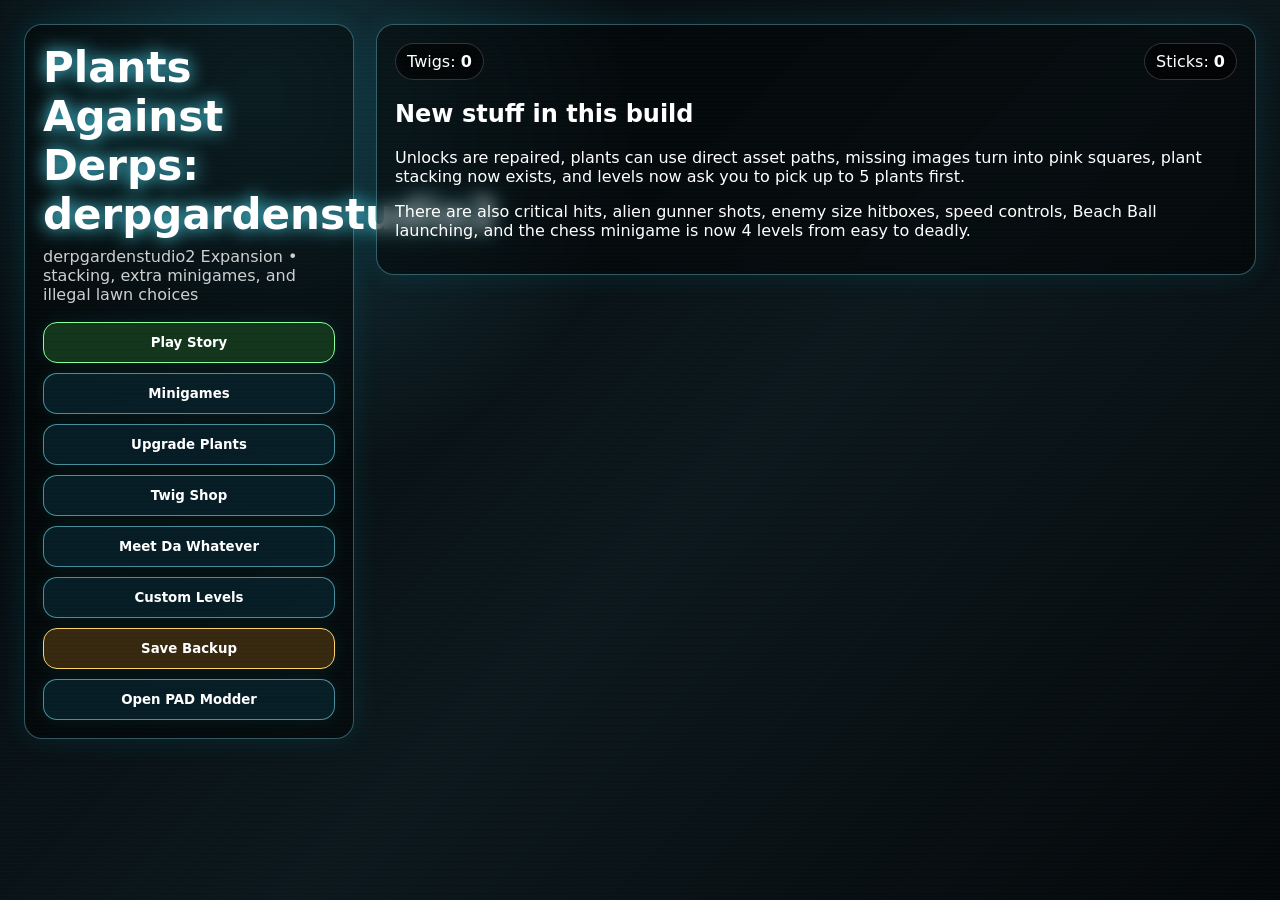
==== index.html @ 4bd2ff53 "The Second One" ====
<!DOCTYPE html>
<html lang="en">
<head>
  <meta charset="UTF-8" />
  <meta name="viewport" content="width=device-width, initial-scale=1.0" />

  <title>Plants Against Derps</title>

  <style>
    html,
    body {
      margin: 0;
      min-height: 100%;
      background: #071014;
      color: white;
      font-family: system-ui, Arial, sans-serif;
    }

    noscript {
      display: block;
      padding: 24px;
      font-size: 20px;
    }

    #loading {
      min-height: 100vh;
      display: grid;
      place-items: center;
      text-align: center;
      background:
        radial-gradient(circle at 20% 10%, rgba(80, 220, 255, 0.2), transparent 30%),
        linear-gradient(135deg, #030608, #0c181d 55%, #05080a);
    }

    #loading h1 {
      color: #f8ff74;
      font-size: clamp(34px, 8vw, 80px);
      margin: 0;
    }

    #loading p {
      color: #d7faff;
      font-size: 18px;
    }
  </style>
</head>

<body>
  <noscript>
    Plants Against Derps needs JavaScript enabled to run.
  </noscript>

  <div id="loading">
    <div>
      <h1>Plants Against Derps</h1>
      <p>Loading da derps...</p>
    </div>
  </div>

  <script src="main.js?v=3"></script>
</body>
</html>
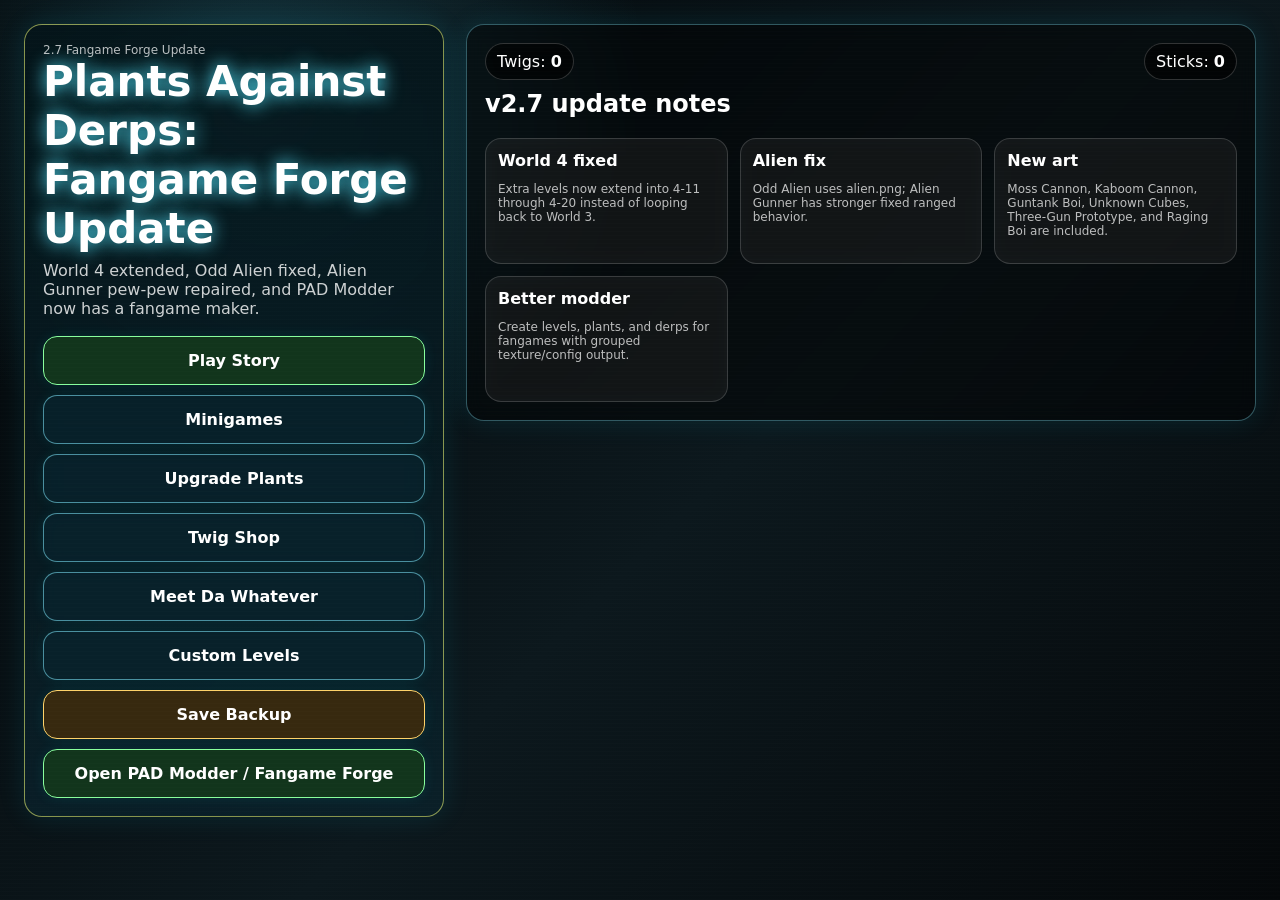
==== commit 1d86bdf8: "Extra thingys upd" ====
--- a/index.html
+++ b/index.html
@@ -57,6 +57,6 @@
     </div>
   </div>
 
-  <script src="main.js?v=3"></script>
+  <script src="main.js?v=27"></script>
 </body>
 </html>
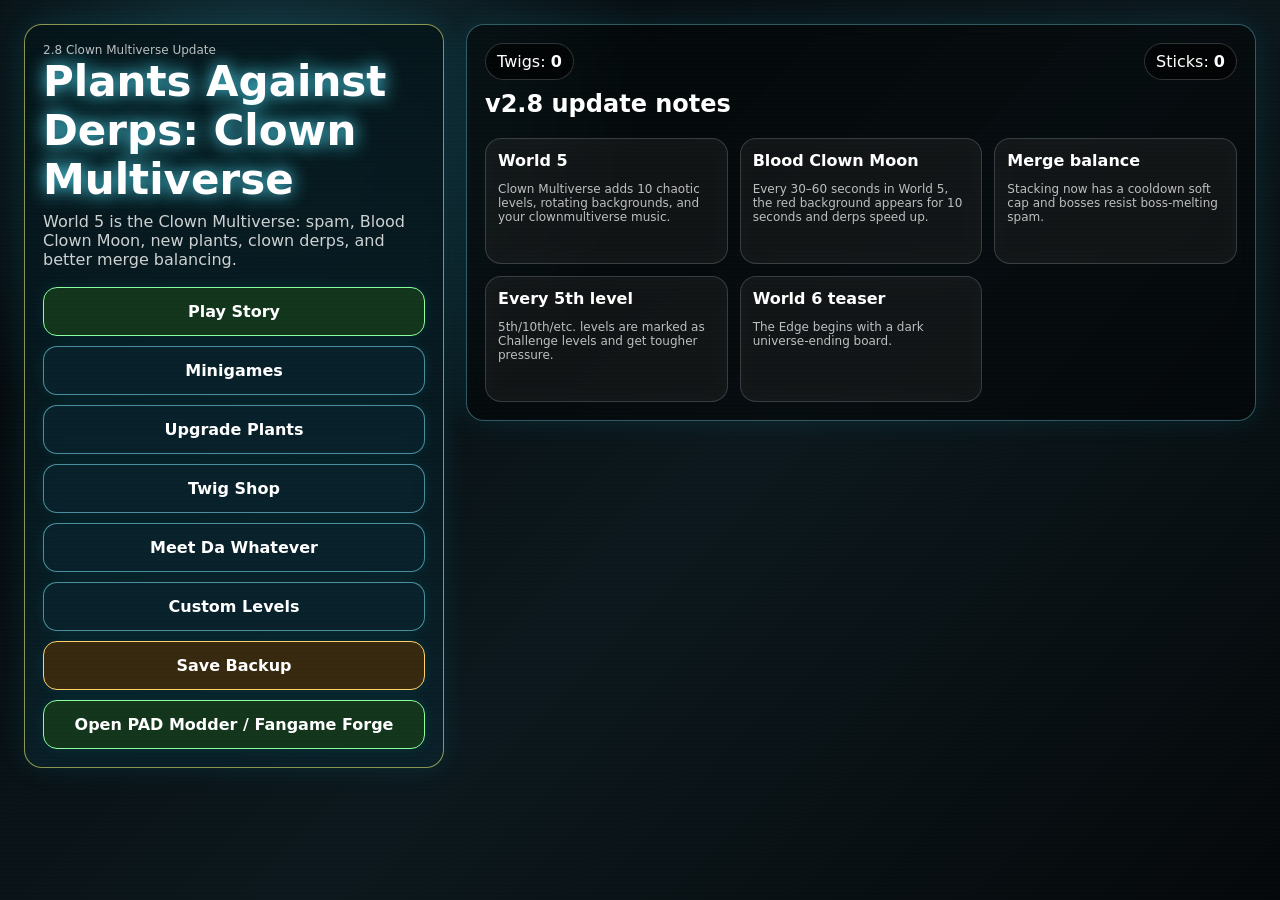
==== commit 635bdbd4: "PVP UPDATE" ====
--- a/index.html
+++ b/index.html
@@ -57,6 +57,6 @@
     </div>
   </div>
 
-  <script src="main.js?v=27"></script>
+  <script src="main.js?v=29"></script>
 </body>
 </html>
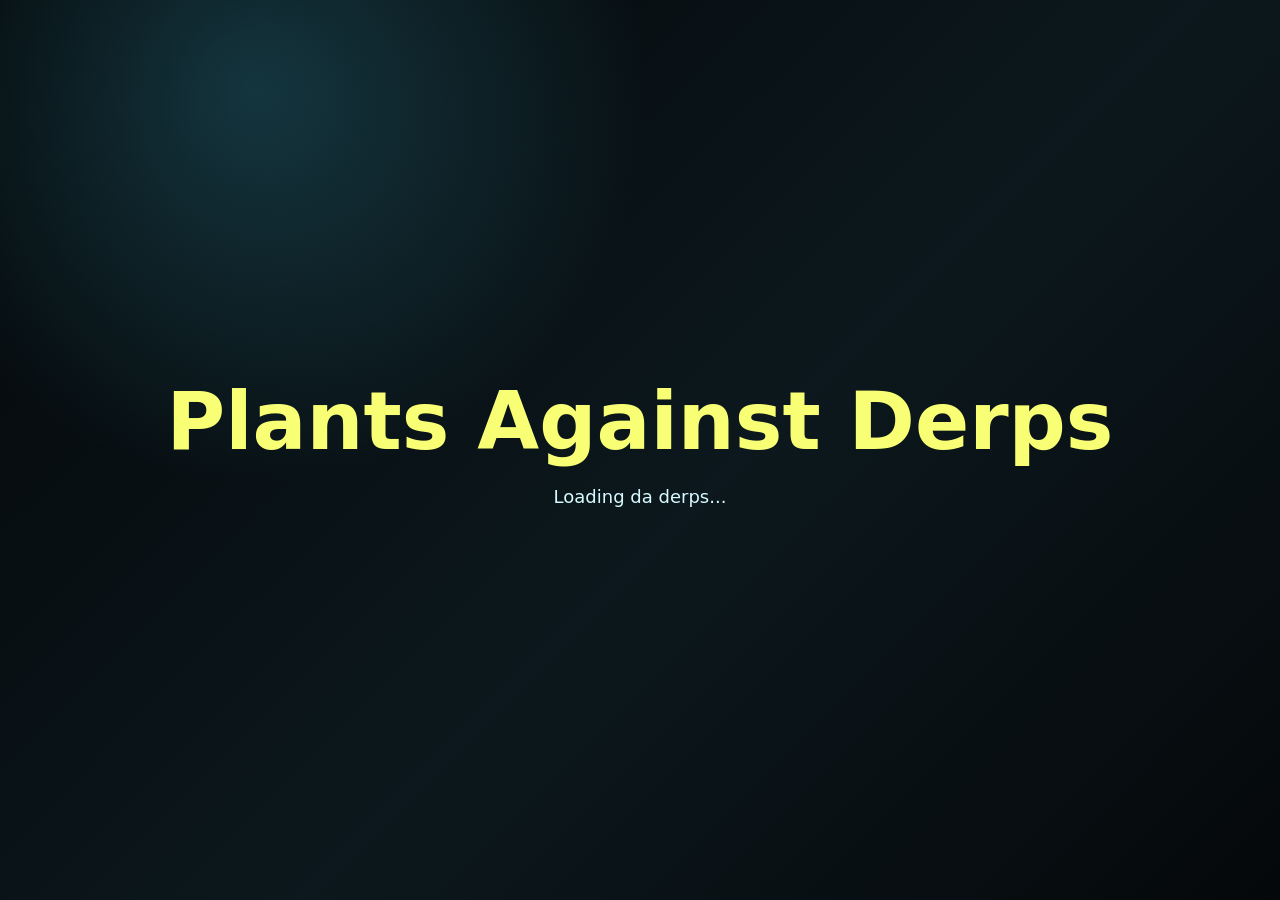
==== commit 14140c28: "FIXED! :)" ====
--- a/index.html
+++ b/index.html
@@ -57,6 +57,6 @@
     </div>
   </div>
 
-  <script src="main.js?v=29"></script>
+  <script src="main.js?v=291"></script>
 </body>
 </html>
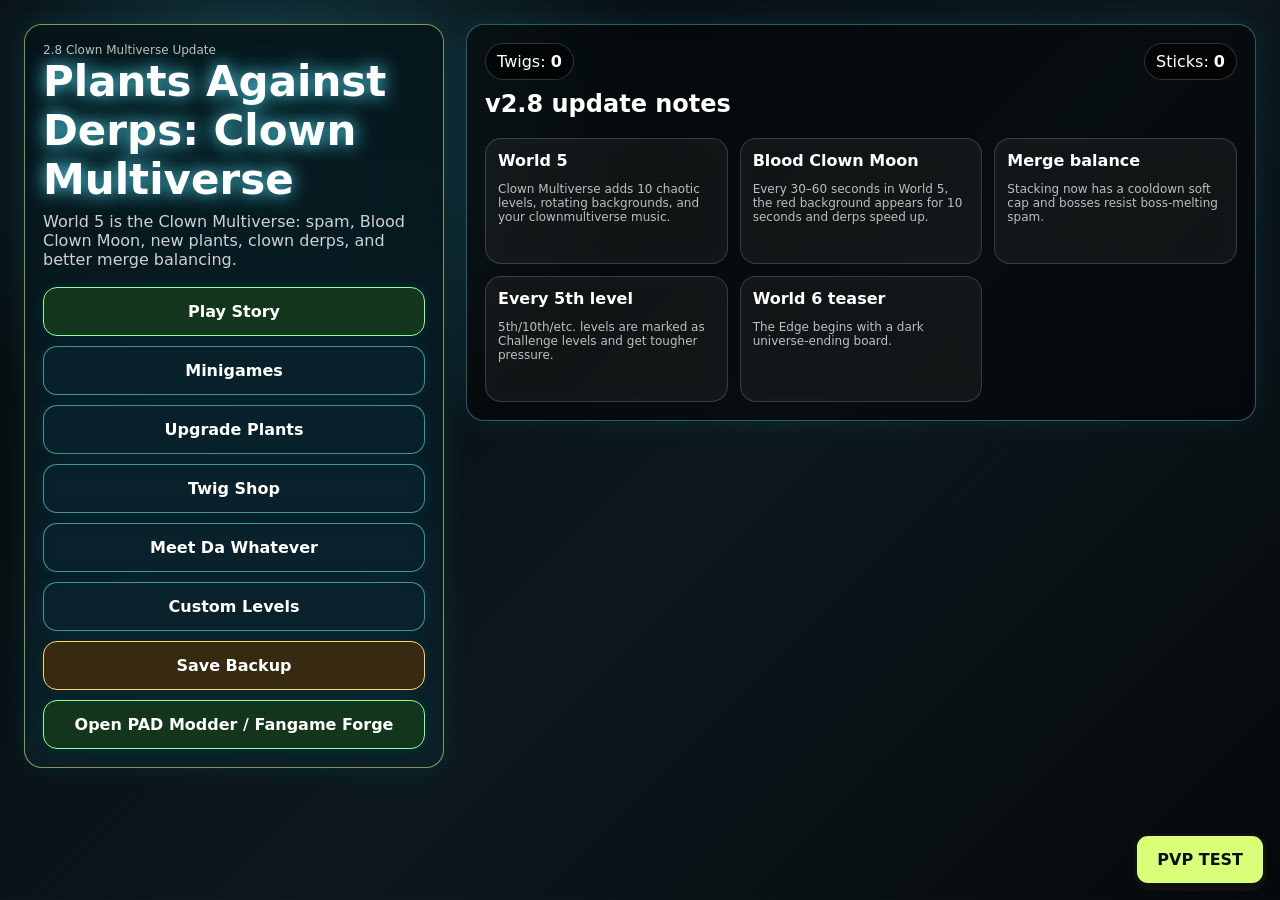
==== commit b6a44482: "Add files via upload" ====
--- a/index.html
+++ b/index.html
@@ -57,6 +57,37 @@
     </div>
   </div>
 
-  <script src="main.js?v=291"></script>
+  <script>
+    window.addEventListener("error", function (event) {
+      const loading = document.getElementById("loading");
+      if (loading) {
+        loading.innerHTML = `<div style="max-width:760px;padding:24px"><h1>PAD hit an error</h1><p style="white-space:pre-wrap;color:#ffd0d0">${event.message || "Unknown error"}</p><p>Open Inspect Element → Console and send the first red error.</p></div>`;
+      }
+    });
+  </script>
+  <script src="main.js?v=29-rescue-1"></script>
+  <script>
+    // Safe PVP entry button. This does not replace or patch PAD's core menu.
+    (function () {
+      function addPvpButton() {
+        if (document.getElementById("padSafePvpButton")) return;
+        const b = document.createElement("button");
+        b.id = "padSafePvpButton";
+        b.textContent = "PVP TEST";
+        b.title = "Open the experimental Plant vs Derp connection test";
+        Object.assign(b.style, {
+          position: "fixed", right: "14px", bottom: "14px", zIndex: "99999",
+          padding: "14px 20px", border: "3px solid #101010", borderRadius: "14px",
+          background: "#d9ff78", color: "#071014", fontWeight: "900",
+          fontSize: "16px", cursor: "pointer", boxShadow: "0 5px 0 #101010"
+        });
+        b.onclick = function () { location.href = "pvp/"; };
+        document.body.appendChild(b);
+      }
+      if (document.readyState === "loading") document.addEventListener("DOMContentLoaded", addPvpButton);
+      else addPvpButton();
+      setTimeout(addPvpButton, 1200);
+    })();
+  </script>
 </body>
 </html>
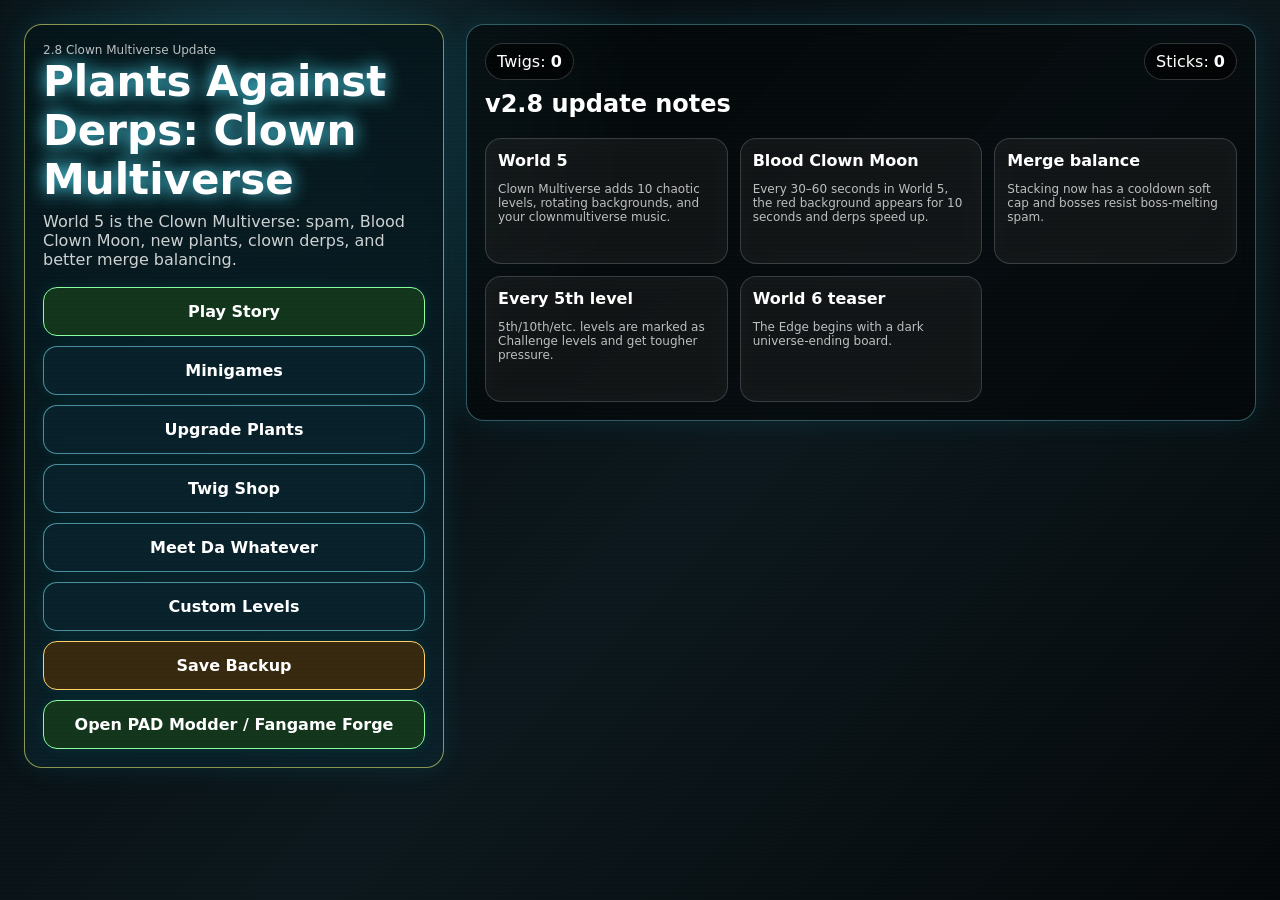
==== commit 9e40b4ca: "Add files via upload" ====
--- a/index.html
+++ b/index.html
@@ -57,37 +57,6 @@
     </div>
   </div>
 
-  <script>
-    window.addEventListener("error", function (event) {
-      const loading = document.getElementById("loading");
-      if (loading) {
-        loading.innerHTML = `<div style="max-width:760px;padding:24px"><h1>PAD hit an error</h1><p style="white-space:pre-wrap;color:#ffd0d0">${event.message || "Unknown error"}</p><p>Open Inspect Element → Console and send the first red error.</p></div>`;
-      }
-    });
-  </script>
-  <script src="main.js?v=29-rescue-1"></script>
-  <script>
-    // Safe PVP entry button. This does not replace or patch PAD's core menu.
-    (function () {
-      function addPvpButton() {
-        if (document.getElementById("padSafePvpButton")) return;
-        const b = document.createElement("button");
-        b.id = "padSafePvpButton";
-        b.textContent = "PVP TEST";
-        b.title = "Open the experimental Plant vs Derp connection test";
-        Object.assign(b.style, {
-          position: "fixed", right: "14px", bottom: "14px", zIndex: "99999",
-          padding: "14px 20px", border: "3px solid #101010", borderRadius: "14px",
-          background: "#d9ff78", color: "#071014", fontWeight: "900",
-          fontSize: "16px", cursor: "pointer", boxShadow: "0 5px 0 #101010"
-        });
-        b.onclick = function () { location.href = "pvp/"; };
-        document.body.appendChild(b);
-      }
-      if (document.readyState === "loading") document.addEventListener("DOMContentLoaded", addPvpButton);
-      else addPvpButton();
-      setTimeout(addPvpButton, 1200);
-    })();
-  </script>
+  <script src="main.js?v=292-showmenu-fix"></script>
 </body>
 </html>
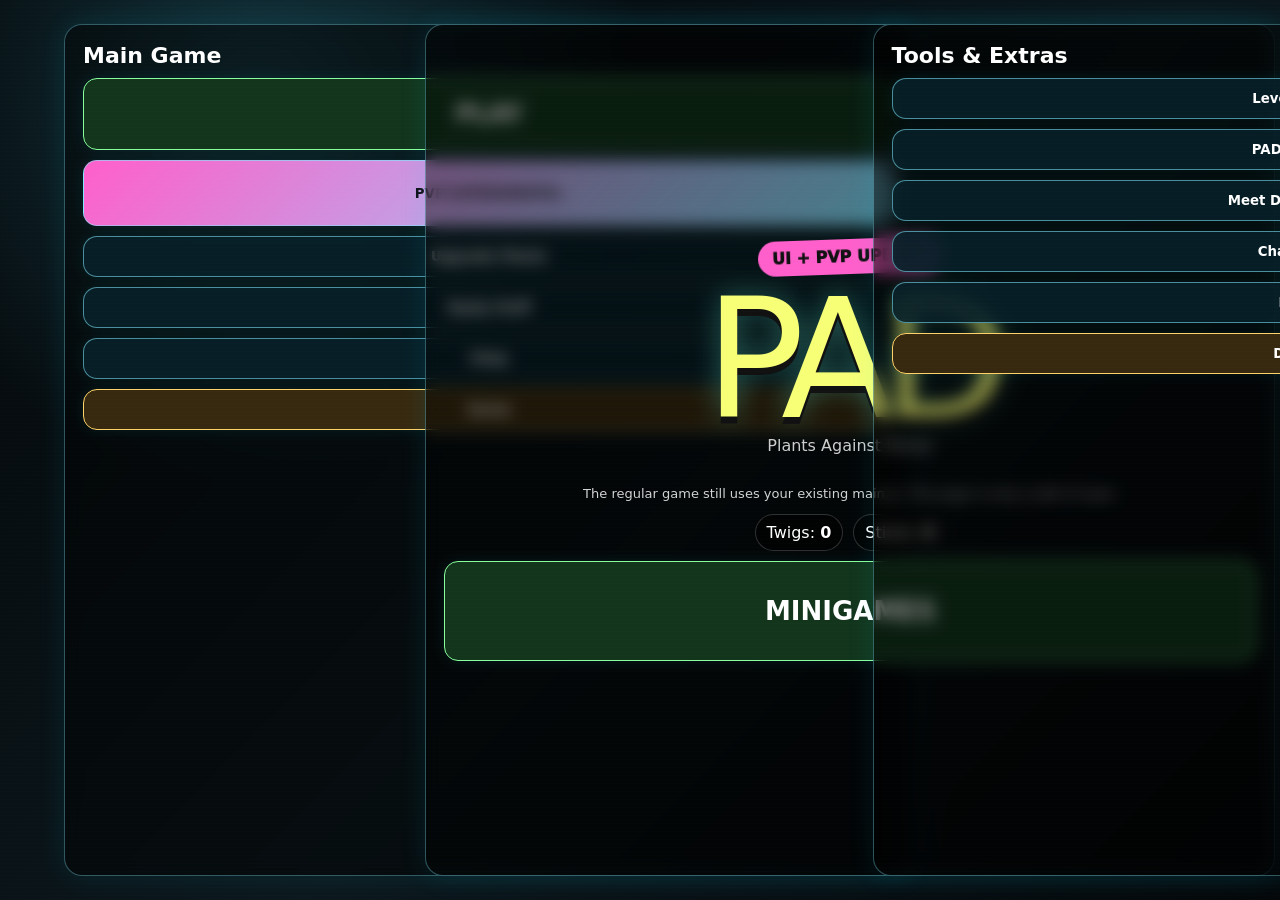
==== commit 7fe51c17: "Add files via upload" ====
--- a/index.html
+++ b/index.html
@@ -3,60 +3,21 @@
 <head>
   <meta charset="UTF-8" />
   <meta name="viewport" content="width=device-width, initial-scale=1.0" />
-
   <title>Plants Against Derps</title>
-
+  <link rel="stylesheet" href="style.css?v=28" />
+  <link rel="stylesheet" href="ui-v29.css?v=1" />
   <style>
-    html,
-    body {
-      margin: 0;
-      min-height: 100%;
-      background: #071014;
-      color: white;
-      font-family: system-ui, Arial, sans-serif;
-    }
-
-    noscript {
-      display: block;
-      padding: 24px;
-      font-size: 20px;
-    }
-
-    #loading {
-      min-height: 100vh;
-      display: grid;
-      place-items: center;
-      text-align: center;
-      background:
-        radial-gradient(circle at 20% 10%, rgba(80, 220, 255, 0.2), transparent 30%),
-        linear-gradient(135deg, #030608, #0c181d 55%, #05080a);
-    }
-
-    #loading h1 {
-      color: #f8ff74;
-      font-size: clamp(34px, 8vw, 80px);
-      margin: 0;
-    }
-
-    #loading p {
-      color: #d7faff;
-      font-size: 18px;
-    }
+    html, body { margin:0; min-height:100%; background:#071014; color:white; font-family:system-ui,Arial,sans-serif; }
+    #loading { min-height:100vh; display:grid; place-items:center; text-align:center; }
   </style>
 </head>
+<body>
+  <noscript>Plants Against Derps needs JavaScript enabled to run.</noscript>
+  <div id="loading"><div><h1>Plants Against Derps</h1><p>Loading da derps...</p></div></div>
 
-<body>
-  <noscript>
-    Plants Against Derps needs JavaScript enabled to run.
-  </noscript>
-
-  <div id="loading">
-    <div>
-      <h1>Plants Against Derps</h1>
-      <p>Loading da derps...</p>
-    </div>
-  </div>
-
-  <script src="main.js?v=292-showmenu-fix"></script>
+  <!-- Keep your existing working gameplay file. -->
+  <script src="main.js?v=28"></script>
+  <!-- This file only redraws the homepage after the game has booted. -->
+  <script src="ui-v29.js?v=1"></script>
 </body>
 </html>
--- a/style.css
+++ b/style.css
@@ -0,0 +1,197 @@
+*{box-sizing:border-box}:root{--aero-blue:#7ee8ff;--glow:#ffe95a;--panel:rgba(255,255,255,.16)}body{margin:0;min-height:100vh;font-family:"Segoe UI",Arial,sans-serif;color:white;overflow:hidden;background:#000}.screen{display:none;width:100vw;height:100vh}.screen.active{display:block}#mainMenu{position:relative;background:radial-gradient(circle at 76% 18%,rgba(255,255,255,.8),transparent 8%),radial-gradient(circle at 70% 34%,rgba(97,230,255,.6),transparent 22%),radial-gradient(circle at 30% 70%,rgba(27,116,255,.45),transparent 30%),linear-gradient(135deg,#02040a,#09213a 48%,#050b12);overflow:hidden}.aero-orbs span{position:absolute;display:block;border-radius:999px;background:radial-gradient(circle at 30% 25%,rgba(255,255,255,.9),rgba(125,235,255,.24) 35%,rgba(0,50,120,.1));border:1px solid rgba(255,255,255,.4);box-shadow:inset 0 0 28px rgba(255,255,255,.22),0 0 24px rgba(93,230,255,.34);animation:float 8s infinite ease-in-out}.aero-orbs span:nth-child(1){width:180px;height:180px;left:55%;top:8%}.aero-orbs span:nth-child(2){width:100px;height:100px;left:82%;top:62%;animation-delay:-2s}.aero-orbs span:nth-child(3){width:130px;height:130px;left:40%;top:70%;animation-delay:-4s}.aero-orbs span:nth-child(4){width:70px;height:70px;left:72%;top:42%;animation-delay:-1s}@keyframes float{0%,100%{transform:translateY(0)}50%{transform:translateY(-18px)}}.menu-left{position:absolute;left:54px;top:76px;width:420px;z-index:2}h1{font-size:58px;line-height:.95;margin:0 0 12px;text-shadow:0 0 18px rgba(126,232,255,.9),0 4px 0 rgba(0,0,0,.28)}.tagline{color:#c8f7ff;font-size:18px;margin-bottom:30px}.bubble-btn{display:block;width:260px;margin:14px 0;padding:15px 24px;border-radius:999px;border:1px solid rgba(255,255,255,.8);color:#07304a;font-weight:900;font-size:22px;cursor:pointer;background:radial-gradient(circle at 30% 15%,rgba(255,255,255,.96),rgba(255,255,255,.24) 20%,transparent 35%),linear-gradient(180deg,#dfffff,#53ddff 48%,#1d90d2 52%,#a3f5ff);box-shadow:inset 0 2px 12px rgba(255,255,255,.9),0 8px 22px rgba(0,0,0,.35),0 0 18px rgba(88,221,255,.42);transition:transform .12s,filter .12s}.bubble-btn:hover{transform:translateX(8px) scale(1.03);filter:brightness(1.12)}.bubble-btn.small{width:auto;display:inline-block;font-size:16px;padding:10px 18px}.menu-art{position:absolute;right:60px;top:80px;width:520px}.glass-card,.panel{background:linear-gradient(135deg,rgba(255,255,255,.20),rgba(255,255,255,.06));border:1px solid rgba(255,255,255,.45);border-radius:34px;padding:28px;box-shadow:inset 0 0 40px rgba(255,255,255,.06),0 20px 70px rgba(0,0,0,.45);backdrop-filter:blur(12px)}.glass-card img{width:100%;max-height:330px;object-fit:contain;background:white;border-radius:18px}#levelScreen,#howScreen{background:radial-gradient(circle at top,rgba(120,230,255,.25),transparent 30%),#05070b;display:none;place-items:center;padding:30px}#levelScreen.active,#howScreen.active{display:grid}.panel{width:min(850px,94vw)}#levelGrid{display:grid;grid-template-columns:repeat(5,1fr);gap:12px;margin:20px 0}.level-tile{padding:18px 8px;border-radius:18px;border:1px solid rgba(255,255,255,.5);color:white;background:linear-gradient(180deg,rgba(37,150,190,.8),rgba(5,40,70,.9));cursor:pointer;font-weight:900;box-shadow:0 10px 24px rgba(0,0,0,.35)}#gameScreen{background:#111;padding:10px}#topHud,#gameBottom{height:52px;background:#101010;border:3px solid #222;display:flex;align-items:center;justify-content:space-between;padding:8px 14px;gap:12px}#levelTitle{color:var(--glow);font-size:20px}#levelDesc{color:#aaa;margin-left:10px}#stats{display:flex;gap:12px;flex-wrap:wrap}#stats span,#message{color:#e8e8e8;font-family:monospace}#gameWrap{height:calc(100vh - 124px);display:grid;grid-template-columns:145px 1fr;gap:10px;padding:10px 0}#cards{background:#262626;border:3px solid #000;padding:8px;overflow-y:auto}.card{background:#eee;color:#111;border:3px solid #000;margin-bottom:8px;min-height:96px;cursor:pointer;text-align:center;padding:4px}.card.selected{outline:5px solid #ffe95a}.card img{width:72px;height:52px;object-fit:contain;background:white}.card b{display:block;font-size:13px}.card span{font-size:12px}#game{width:100%;height:100%;image-rendering:pixelated;image-rendering:crisp-edges;background:#78bb4a;border:3px solid #000}code{color:#fff1a1}
+@media (max-width: 800px) {
+  body {
+    overflow: auto;
+  }
+
+  #mainMenu {
+    min-height: 100vh;
+    height: auto;
+    padding-bottom: 40px;
+  }
+
+  .menu-left {
+    position: relative;
+    left: auto;
+    top: auto;
+    width: auto;
+    padding: 24px;
+  }
+
+  .menu-art {
+    position: relative;
+    right: auto;
+    top: auto;
+    width: auto;
+    padding: 18px;
+  }
+
+  h1 {
+    font-size: 40px;
+  }
+
+  .bubble-btn {
+    width: min(310px, 92vw);
+    font-size: 18px;
+  }
+
+  #gameScreen {
+    overflow: auto;
+  }
+
+  #topHud,
+  #gameBottom {
+    height: auto;
+    flex-wrap: wrap;
+  }
+
+  #gameWrap {
+    height: auto;
+    grid-template-columns: 1fr;
+  }
+
+  #cards {
+    display: flex;
+    gap: 8px;
+    overflow-x: auto;
+    min-height: 120px;
+  }
+
+  .card {
+    min-width: 120px;
+  }
+
+  #game {
+    width: 100%;
+    height: auto;
+    aspect-ratio: 900 / 520;
+  }
+}
+/* v1.6 stable layout + menu input fix */
+
+#gameScreen.active {
+  display: flex !important;
+  flex-direction: column !important;
+  min-height: 100vh !important;
+  overflow: auto !important;
+}
+
+#gameWrap {
+  display: grid !important;
+  grid-template-columns: minmax(0, 900px) 300px !important;
+  grid-template-areas: "board cards" !important;
+  gap: 14px !important;
+  align-items: start !important;
+  justify-content: center !important;
+  width: 100% !important;
+  max-width: 1250px !important;
+  margin: 0 auto !important;
+  height: auto !important;
+  min-height: 0 !important;
+}
+
+#game {
+  grid-area: board !important;
+  width: 100% !important;
+  max-width: 900px !important;
+  height: auto !important;
+  aspect-ratio: 900 / 520 !important;
+  display: block !important;
+}
+
+#cards {
+  grid-area: cards !important;
+  max-height: 560px !important;
+  overflow-y: auto !important;
+  overflow-x: hidden !important;
+  display: block !important;
+  width: 100% !important;
+}
+
+.card {
+  width: 100% !important;
+  margin-bottom: 8px !important;
+}
+
+/* Prevent invisible overlays from blocking menu clicks */
+#padFadeOverlay:not(.show),
+#padPickerOverlay:not(.show),
+#padShopOverlay:not(.show),
+#padUpgradeOverlay:not(.show),
+#padMinigameOverlay:not(.show),
+#padCreditsOverlay:not(.show) {
+  pointer-events: none !important;
+}
+
+#padFadeOverlay.show {
+  opacity: 1 !important;
+  pointer-events: none !important;
+}
+
+#padGlowLayer {
+  pointer-events: none !important;
+}
+
+#padGlowLayer .pad-glow-drop {
+  pointer-events: all !important;
+}
+
+/* Mobile layout */
+@media (max-width: 900px) {
+  body {
+    overflow: auto !important;
+  }
+
+  #gameScreen.active {
+    min-height: 100svh !important;
+    overflow: auto !important;
+  }
+
+  #gameWrap {
+    display: flex !important;
+    flex-direction: column !important;
+    padding: 0 8px 20px !important;
+    gap: 8px !important;
+    max-width: 100% !important;
+  }
+
+  #game {
+    width: 100% !important;
+    max-width: 100% !important;
+    height: auto !important;
+    aspect-ratio: 900 / 520 !important;
+  }
+
+  #cards {
+    display: flex !important;
+    flex-direction: row !important;
+    gap: 8px !important;
+    overflow-x: auto !important;
+    overflow-y: hidden !important;
+    max-height: none !important;
+    width: 100% !important;
+    padding: 8px 4px !important;
+  }
+
+  .card {
+    min-width: 125px !important;
+    max-width: 125px !important;
+    flex: 0 0 125px !important;
+    margin-bottom: 0 !important;
+    font-size: 12px !important;
+  }
+
+  .card img {
+    max-height: 54px !important;
+    object-fit: contain !important;
+  }
+
+  #topHud,
+  #gameBottom {
+    height: auto !important;
+    min-height: 44px !important;
+    flex-wrap: wrap !important;
+    font-size: 13px !important;
+    gap: 6px !important;
+  }
+}
--- a/ui-v29.css
+++ b/ui-v29.css
@@ -0,0 +1,35 @@
+/* PAD v2.9 UI-only drop-in. This does not replace gameplay CSS. */
+.pad29-home {
+  display:grid;
+  grid-template-columns:minmax(220px, 1fr) minmax(270px, 1.25fr) minmax(220px, 1fr);
+  gap:18px;
+  align-items:stretch;
+  max-width:1200px;
+  margin:0 auto;
+}
+.pad29-home .panel { min-width:0; }
+.pad29-logo {
+  font-size:clamp(72px, 13vw, 180px);
+  line-height:.82;
+  text-align:center;
+  letter-spacing:-.08em;
+  margin:18px 0 8px;
+  color:#f7ff76;
+  text-shadow:0 7px 0 #111, 0 0 28px rgba(106,255,224,.35);
+}
+.pad29-update-badge {
+  display:inline-flex; padding:8px 14px; border-radius:999px;
+  background:#ff5fcb; color:#111; font-weight:1000; transform:rotate(-2deg);
+}
+.pad29-section-title { margin:0 0 10px; font-size:22px; }
+.pad29-button-grid { display:grid; gap:10px; }
+.pad29-play { min-height:72px; font-size:24px; }
+.pad29-pvp { min-height:66px; background:linear-gradient(135deg,#ff5fcb,#7ee8ff)!important; color:#101016!important; }
+.pad29-minigames { min-height:100px; font-size:26px; }
+.pad29-center { display:flex; flex-direction:column; justify-content:center; text-align:center; }
+.pad29-small { opacity:.82; font-size:13px; }
+@media (max-width:850px){
+  .pad29-home{grid-template-columns:1fr;}
+  .pad29-center{order:-1;}
+  .pad29-logo{font-size:90px;}
+}
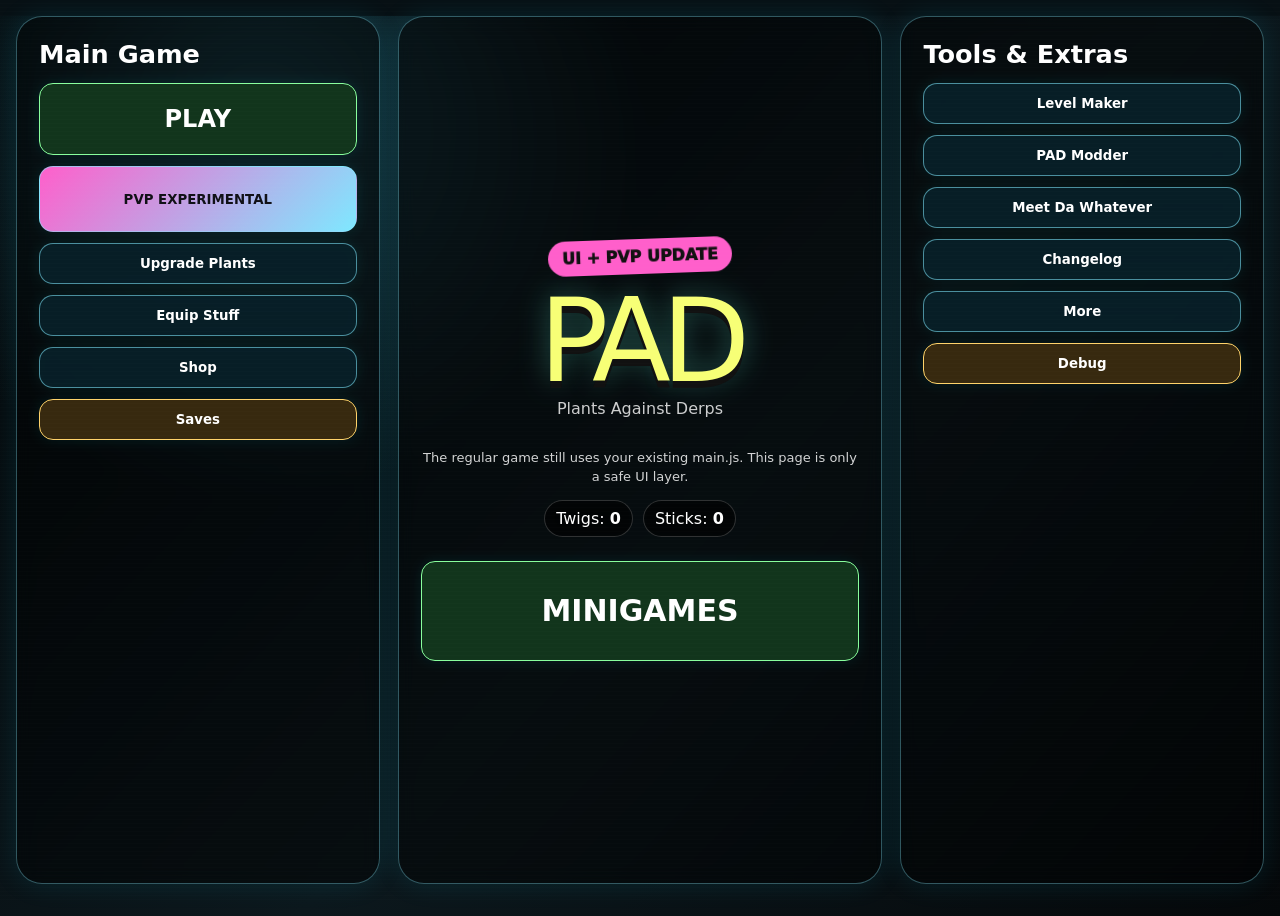
==== commit 4aaa8773: "Add files via upload" ====
--- a/index.html
+++ b/index.html
@@ -5,7 +5,7 @@
   <meta name="viewport" content="width=device-width, initial-scale=1.0" />
   <title>Plants Against Derps</title>
   <link rel="stylesheet" href="style.css?v=28" />
-  <link rel="stylesheet" href="ui-v29.css?v=1" />
+  <link rel="stylesheet" href="ui-v29.css?v=293-layout?v=1" />
   <style>
     html, body { margin:0; min-height:100%; background:#071014; color:white; font-family:system-ui,Arial,sans-serif; }
     #loading { min-height:100vh; display:grid; place-items:center; text-align:center; }
@@ -18,6 +18,6 @@
   <!-- Keep your existing working gameplay file. -->
   <script src="main.js?v=28"></script>
   <!-- This file only redraws the homepage after the game has booted. -->
-  <script src="ui-v29.js?v=1"></script>
+  <script src="ui-v29.js?v=293-layout?v=1"></script>
 </body>
 </html>
--- a/ui-v29.css
+++ b/ui-v29.css
@@ -1,35 +1,152 @@
-/* PAD v2.9 UI-only drop-in. This does not replace gameplay CSS. */
+/* PAD v2.9 homepage layout fix.
+   Stronger selectors intentionally override the original PAD .panel rules. */
+
+.pad29-home,
+.pad29-home * {
+  box-sizing: border-box;
+}
+
 .pad29-home {
-  display:grid;
-  grid-template-columns:minmax(220px, 1fr) minmax(270px, 1.25fr) minmax(220px, 1fr);
-  gap:18px;
-  align-items:stretch;
-  max-width:1200px;
-  margin:0 auto;
+  width: min(1400px, calc(100vw - 32px));
+  max-width: 1400px;
+  min-height: calc(100vh - 32px);
+  margin: 16px auto;
+  padding: 0;
+  display: grid;
+  grid-template-columns: minmax(240px, 0.9fr) minmax(320px, 1.2fr) minmax(240px, 0.9fr);
+  gap: 18px;
+  align-items: stretch;
+  overflow: visible;
 }
-.pad29-home .panel { min-width:0; }
+
+/* Override the old global .panel { width:min(850px,94vw) } rule. */
+.pad29-home > .panel {
+  width: 100% !important;
+  max-width: none !important;
+  min-width: 0 !important;
+  height: auto !important;
+  margin: 0 !important;
+  padding: 22px !important;
+  overflow: hidden;
+  border-radius: 26px;
+}
+
+.pad29-home button,
+.pad29-home .btn {
+  width: 100% !important;
+  max-width: 100% !important;
+  min-width: 0 !important;
+  white-space: normal;
+  overflow-wrap: anywhere;
+}
+
 .pad29-logo {
-  font-size:clamp(72px, 13vw, 180px);
-  line-height:.82;
-  text-align:center;
-  letter-spacing:-.08em;
-  margin:18px 0 8px;
-  color:#f7ff76;
-  text-shadow:0 7px 0 #111, 0 0 28px rgba(106,255,224,.35);
+  font-size: clamp(68px, 9vw, 150px);
+  line-height: 0.86;
+  text-align: center;
+  letter-spacing: -0.08em;
+  margin: 18px 0 8px;
+  color: #f7ff76;
+  text-shadow: 0 7px 0 #111, 0 0 28px rgba(106,255,224,.35);
 }
+
 .pad29-update-badge {
-  display:inline-flex; padding:8px 14px; border-radius:999px;
-  background:#ff5fcb; color:#111; font-weight:1000; transform:rotate(-2deg);
+  display: inline-flex;
+  max-width: 100%;
+  padding: 8px 14px;
+  border-radius: 999px;
+  background: #ff5fcb;
+  color: #111;
+  font-weight: 1000;
+  transform: rotate(-2deg);
+  white-space: normal;
+  text-align: center;
 }
-.pad29-section-title { margin:0 0 10px; font-size:22px; }
-.pad29-button-grid { display:grid; gap:10px; }
-.pad29-play { min-height:72px; font-size:24px; }
-.pad29-pvp { min-height:66px; background:linear-gradient(135deg,#ff5fcb,#7ee8ff)!important; color:#101016!important; }
-.pad29-minigames { min-height:100px; font-size:26px; }
-.pad29-center { display:flex; flex-direction:column; justify-content:center; text-align:center; }
-.pad29-small { opacity:.82; font-size:13px; }
-@media (max-width:850px){
-  .pad29-home{grid-template-columns:1fr;}
-  .pad29-center{order:-1;}
-  .pad29-logo{font-size:90px;}
+
+.pad29-section-title {
+  margin: 0 0 14px;
+  font-size: clamp(20px, 2vw, 27px);
 }
+
+.pad29-button-grid {
+  display: grid;
+  grid-template-columns: 1fr;
+  gap: 11px;
+  min-width: 0;
+}
+
+.pad29-play {
+  min-height: 72px;
+  font-size: 24px;
+}
+
+.pad29-pvp {
+  min-height: 66px;
+  background: linear-gradient(135deg,#ff5fcb,#7ee8ff) !important;
+  color: #101016 !important;
+}
+
+.pad29-minigames {
+  min-height: 100px;
+  font-size: clamp(21px, 2.4vw, 30px);
+  margin-top: 14px;
+}
+
+.pad29-center {
+  display: flex !important;
+  flex-direction: column;
+  justify-content: center;
+  align-items: stretch;
+  text-align: center;
+}
+
+.pad29-center .topbar {
+  justify-content: center !important;
+  flex-wrap: wrap;
+  max-width: 100%;
+}
+
+.pad29-small {
+  opacity: .82;
+  font-size: 13px;
+  line-height: 1.45;
+}
+
+@media (max-width: 1050px) {
+  .pad29-home {
+    grid-template-columns: 1fr 1fr;
+  }
+
+  .pad29-center {
+    grid-column: 1 / -1;
+    grid-row: 1;
+  }
+}
+
+@media (max-width: 720px) {
+  body {
+    overflow-y: auto !important;
+  }
+
+  .pad29-home {
+    width: min(100% - 16px, 620px);
+    min-height: auto;
+    margin: 8px auto 24px;
+    grid-template-columns: 1fr;
+    gap: 12px;
+  }
+
+  .pad29-home > .panel {
+    padding: 16px !important;
+  }
+
+  .pad29-center {
+    grid-column: auto;
+    grid-row: auto;
+    order: -1;
+  }
+
+  .pad29-logo {
+    font-size: clamp(76px, 24vw, 115px);
+  }
+}
